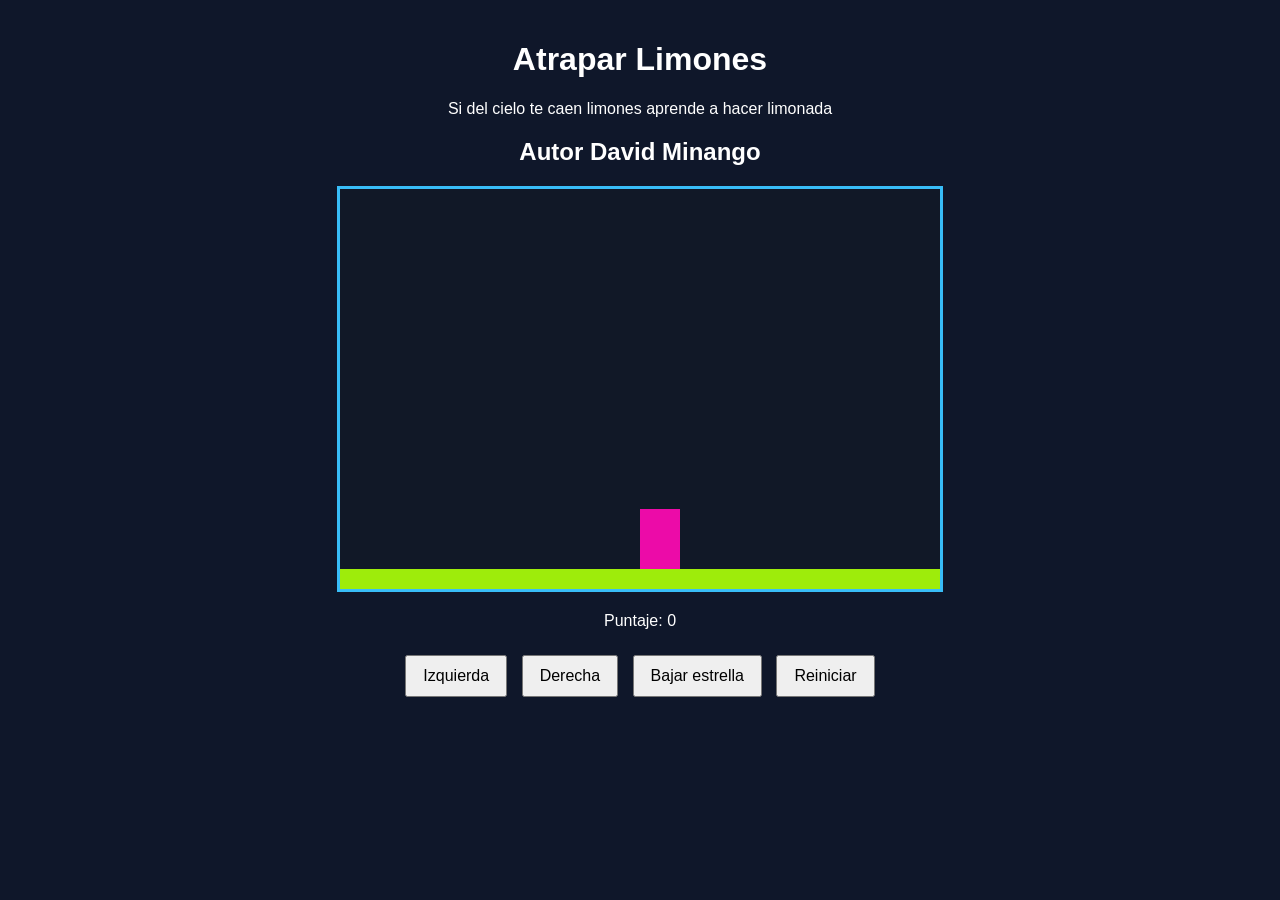
==== limones.html @ f4c20211 "mover a la izquierda" ====
<!DOCTYPE html>
<html>
<head>
  <title>Caza Estrellas</title>
  <link rel="stylesheet" href="limones.css"/>
 
</head>
<body onload="iniciar()">
  <div class="contenedor">
    <h1>Atrapar Limones</h1>
    <p>Si del cielo te caen limones aprende a hacer limonada </p>
    <h2>Autor David Minango</h2>
    <canvas id="areJuego" width="600" height="400"></canvas>
    <div class="panel">
      <p>Puntaje: <span id="txtPuntaje">0</span></p>
    </div>
    <div class="botones">
      <button onclick="moverIzquierda()">Izquierda</button>
      <button>Derecha</button>
      <button>Bajar estrella</button>
      <button>Reiniciar</button>
    </div>
  </div>
 <script src="limones.js"></script>
</body>
</html>
---- limones.css ----
body {
  font-family: Arial, sans-serif;
  background-color: #0f172a;
  color: white;
  text-align: center;
  margin: 0;
  padding: 20px;
}

.contenedor {
  max-width: 800px;
  margin: 0 auto;
}

canvas {
  background-color: #111827;
  border: 3px solid #38bdf8;
  display: block;
  margin: 20px auto;
}

.panel {
  margin: 20px 0;
}

.botones button {
  margin: 5px;
  padding: 10px 16px;
  font-size: 16px;
  cursor: pointer;
}
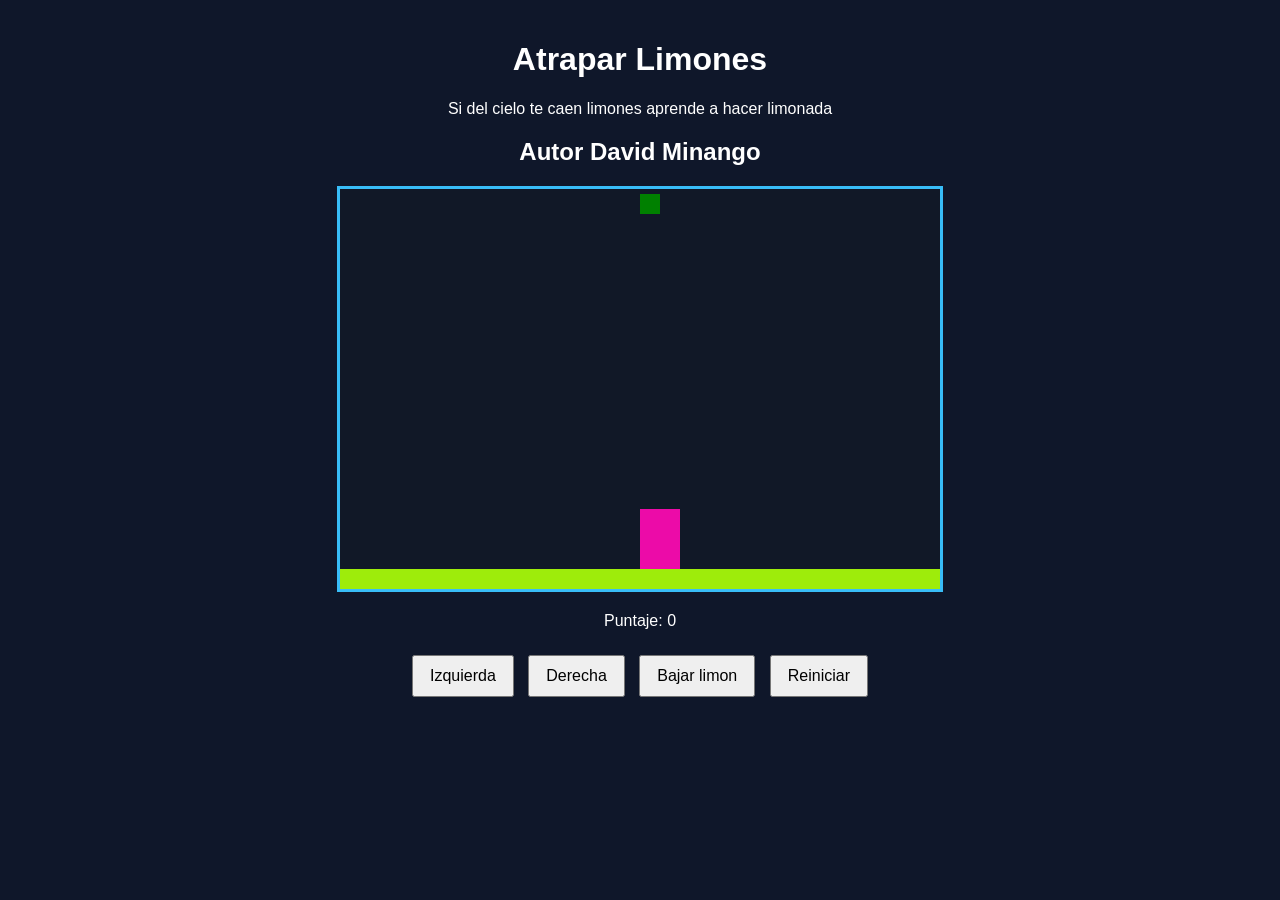
==== commit 24933218: "agregar bajar limon" ====
--- a/limones.html
+++ b/limones.html
@@ -1,7 +1,7 @@
 <!DOCTYPE html>
 <html>
 <head>
-  <title>Caza Estrellas</title>
+  <title>Atrapar Limon</title>
   <link rel="stylesheet" href="limones.css"/>
  
 </head>
@@ -16,8 +16,8 @@
     </div>
     <div class="botones">
       <button onclick="moverIzquierda()">Izquierda</button>
-      <button>Derecha</button>
-      <button>Bajar estrella</button>
+      <button onclick="moverDerecha()">Derecha</button>
+      <button onclick="bajarLimon()">Bajar limon</button>
       <button>Reiniciar</button>
     </div>
   </div>
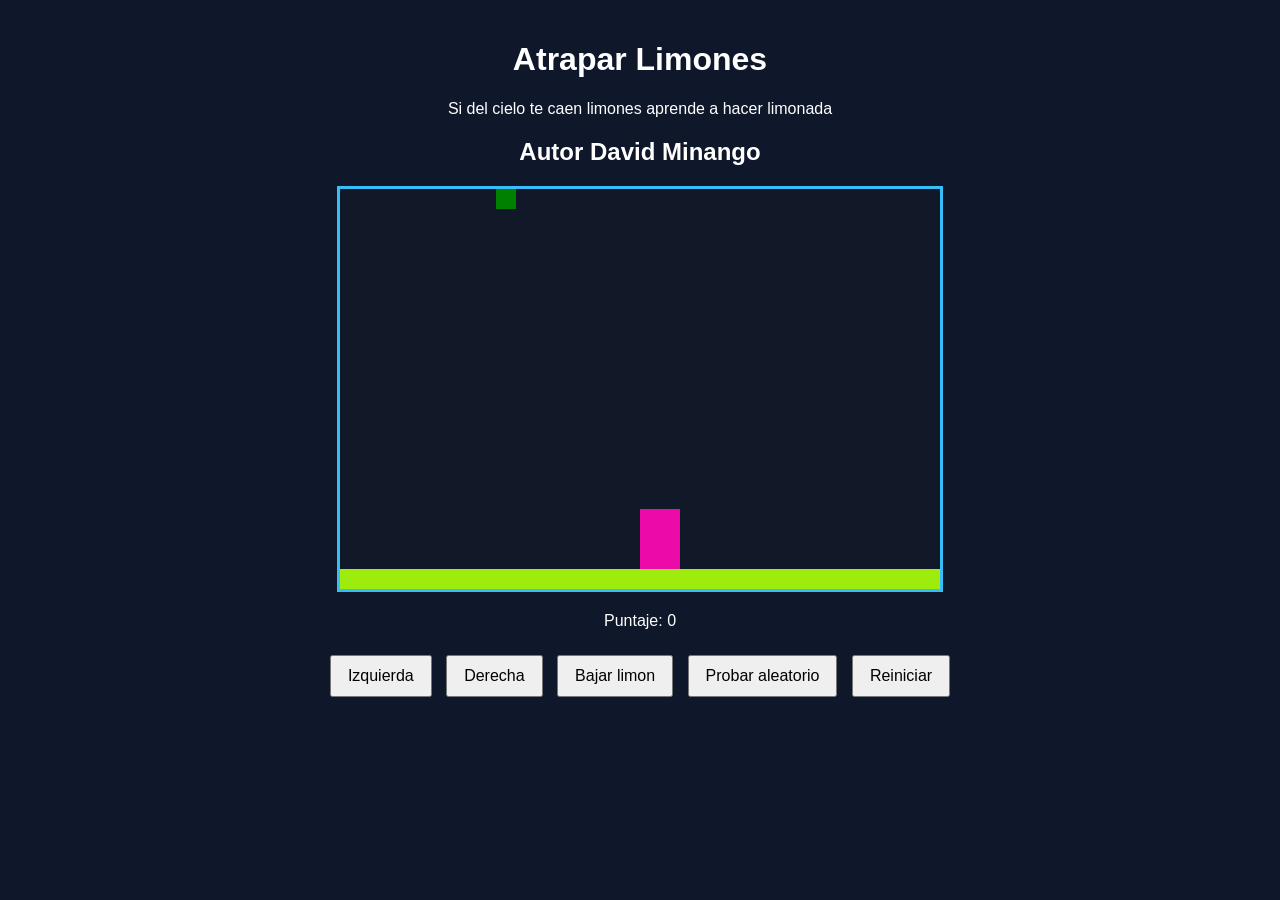
==== commit a11f4eba: "posicion aleatoria de limon" ====
--- a/limones.html
+++ b/limones.html
@@ -3,7 +3,7 @@
 <head>
   <title>Atrapar Limon</title>
   <link rel="stylesheet" href="limones.css"/>
- 
+  <script src="utils.js"></script>
 </head>
 <body onload="iniciar()">
   <div class="contenedor">
@@ -18,6 +18,7 @@
       <button onclick="moverIzquierda()">Izquierda</button>
       <button onclick="moverDerecha()">Derecha</button>
       <button onclick="bajarLimon()">Bajar limon</button>
+      <button onclick="probarAleatorio()">Probar aleatorio</button>
       <button>Reiniciar</button>
     </div>
   </div>
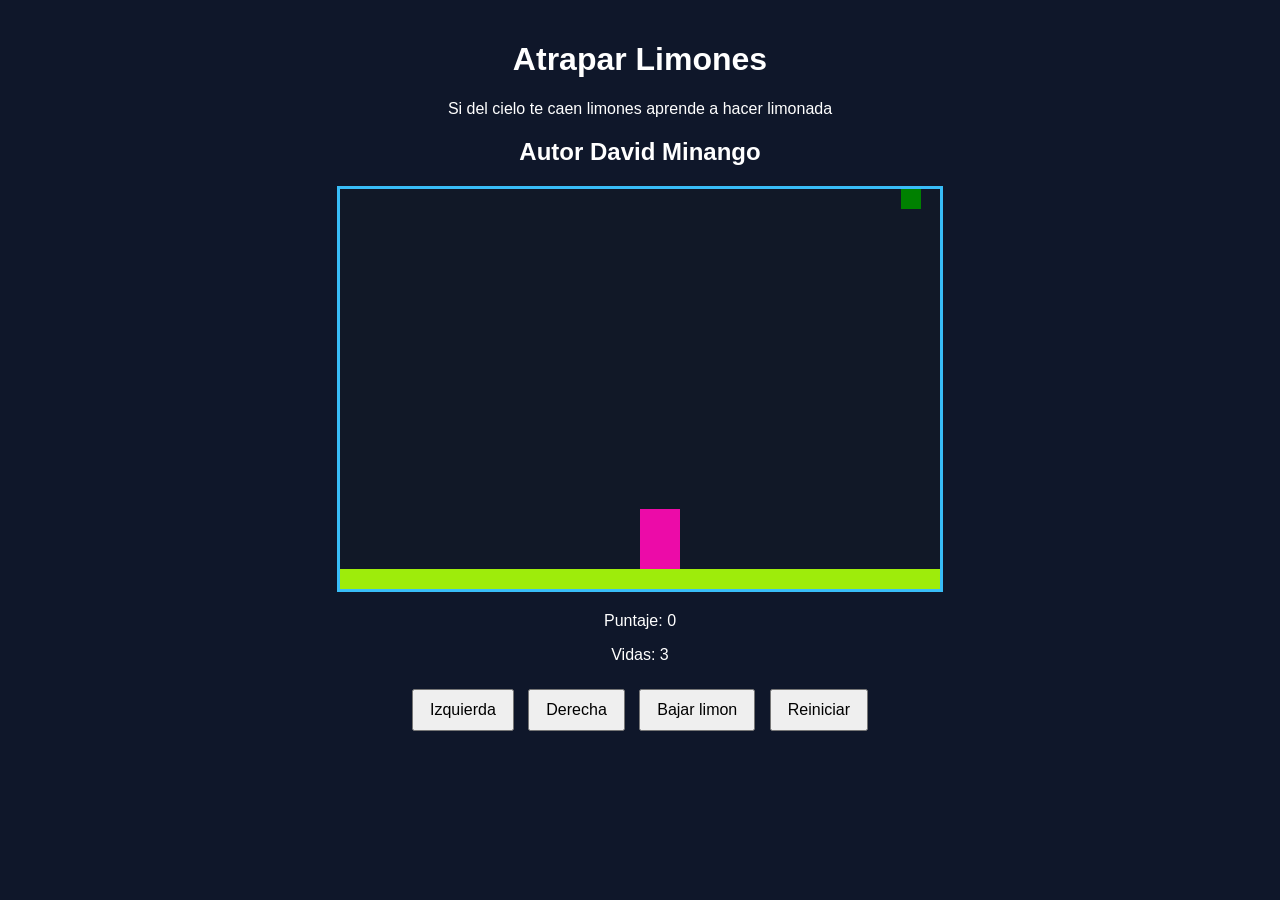
==== commit dbea0358: "agregar puntaje y vidas" ====
--- a/limones.html
+++ b/limones.html
@@ -13,12 +13,12 @@
     <canvas id="areJuego" width="600" height="400"></canvas>
     <div class="panel">
       <p>Puntaje: <span id="txtPuntaje">0</span></p>
+      <p>Vidas: <span id="txtVidas">3</span></p>
     </div>
     <div class="botones">
       <button onclick="moverIzquierda()">Izquierda</button>
       <button onclick="moverDerecha()">Derecha</button>
       <button onclick="bajarLimon()">Bajar limon</button>
-      <button onclick="probarAleatorio()">Probar aleatorio</button>
       <button>Reiniciar</button>
     </div>
   </div>
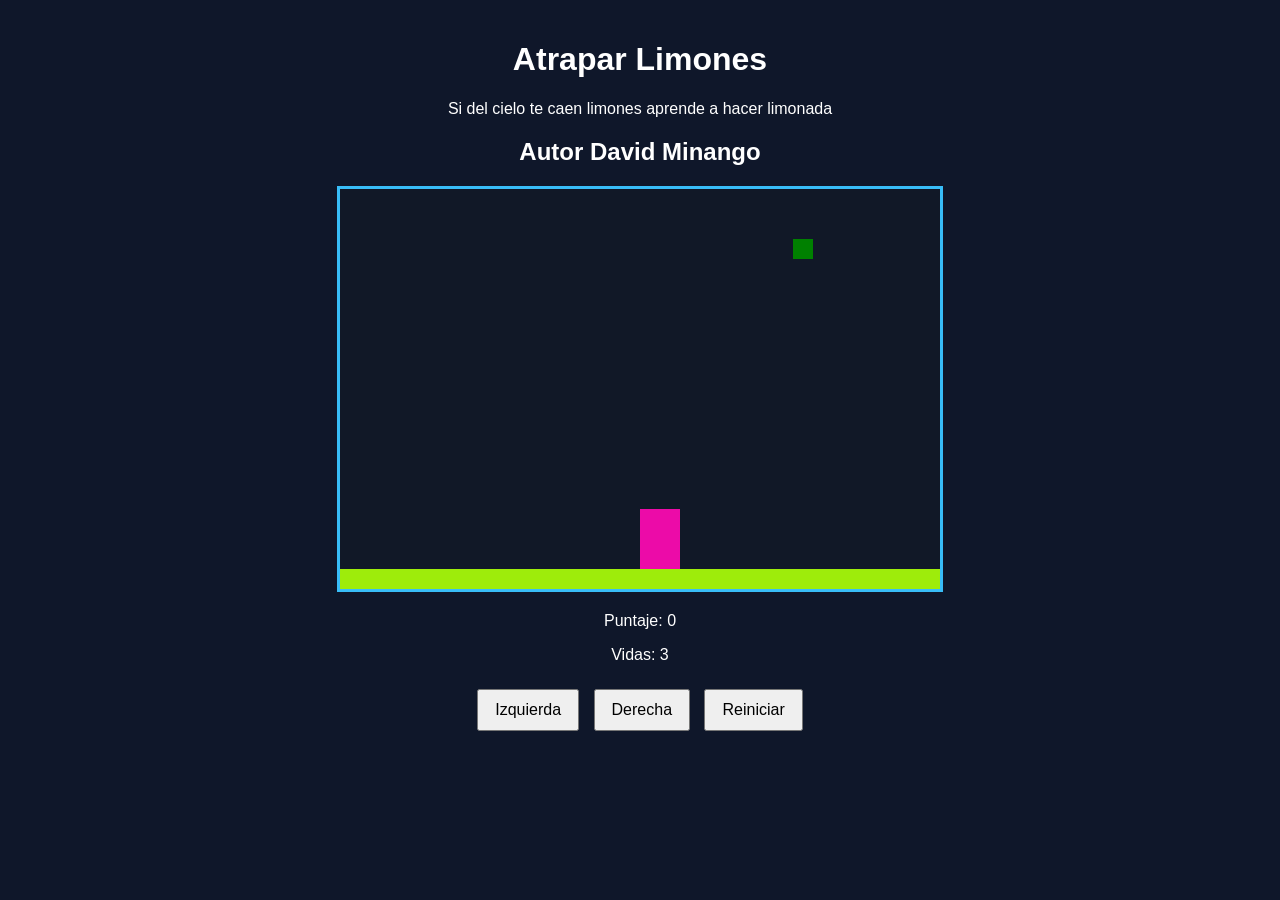
==== commit de3b2960: "se agrego el setinTerval" ====
--- a/limones.html
+++ b/limones.html
@@ -18,7 +18,7 @@
     <div class="botones">
       <button onclick="moverIzquierda()">Izquierda</button>
       <button onclick="moverDerecha()">Derecha</button>
-      <button onclick="bajarLimon()">Bajar limon</button>
+
       <button>Reiniciar</button>
     </div>
   </div>
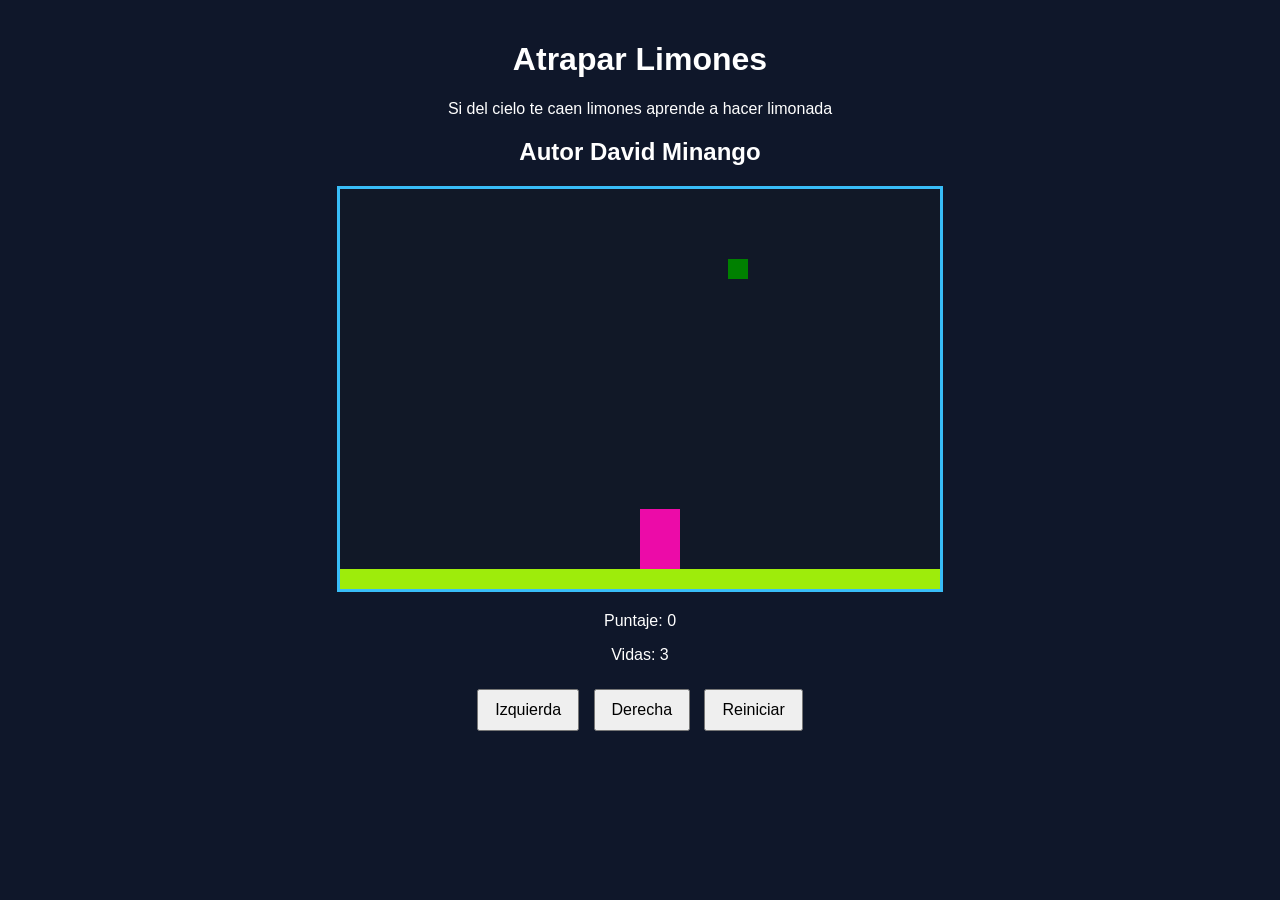
==== commit 3a16cdaf: "crear funcion reiniciar e invocar" ====
--- a/limones.html
+++ b/limones.html
@@ -18,8 +18,7 @@
     <div class="botones">
       <button onclick="moverIzquierda()">Izquierda</button>
       <button onclick="moverDerecha()">Derecha</button>
-
-      <button>Reiniciar</button>
+      <button onclick="reiniciar()">Reiniciar</button>
     </div>
   </div>
  <script src="limones.js"></script>
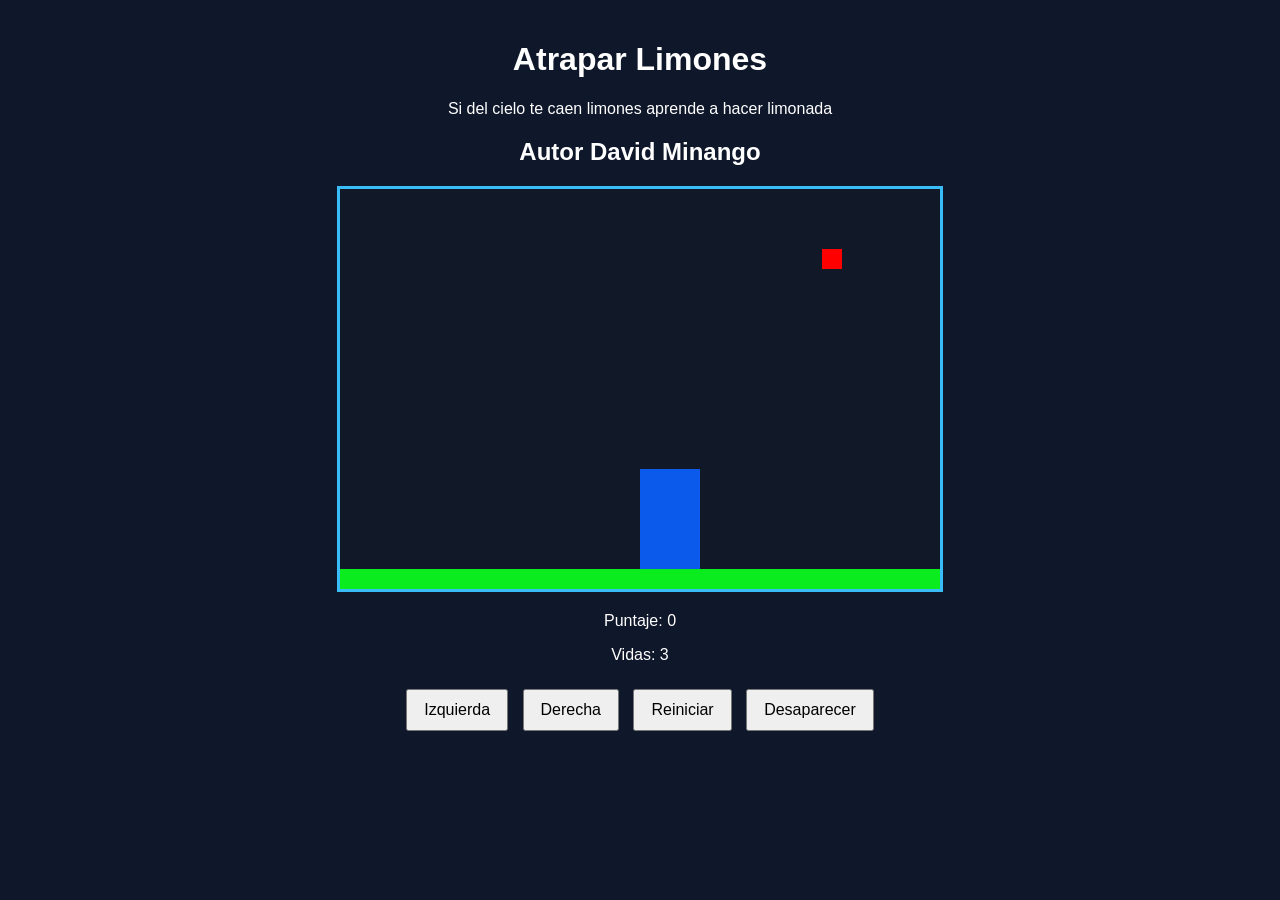
==== commit 5cfedf10: "creacion de funcion desaparecer y cambios en diseño" ====
--- a/limones.html
+++ b/limones.html
@@ -19,6 +19,7 @@
       <button onclick="moverIzquierda()">Izquierda</button>
       <button onclick="moverDerecha()">Derecha</button>
       <button onclick="reiniciar()">Reiniciar</button>
+      <button onclick="desaparecerPersonaje()">Desaparecer</button>
     </div>
   </div>
  <script src="limones.js"></script>
